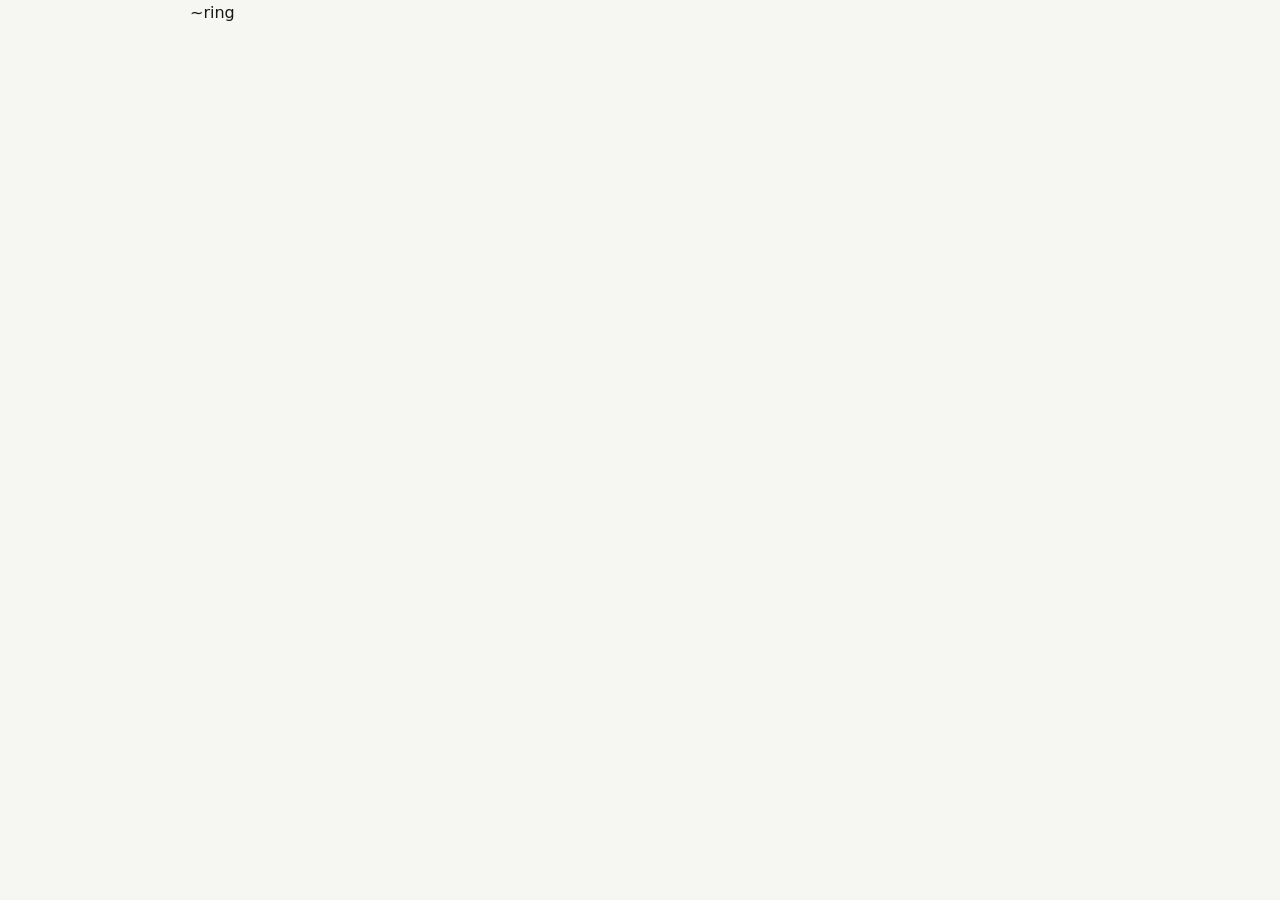
==== docs/index.html @ 3fb8ab79 "Simplify site to centered ~ring" ====
<!doctype html>
<html lang="ja">
<head>
<meta charset="utf-8">
<meta name="viewport" content="width=device-width,initial-scale=1">
<title>~ring</title>
<link rel="stylesheet" href="./style.css">
</head>
<body>
<main>~ring</main>
</body>
</html>
---- docs/style.css ----
:root{font-family:ui-sans-serif,system-ui,-apple-system,BlinkMacSystemFont,"Segoe UI",sans-serif;color:#171717;background:#f6f6f2;line-height:1.6}
*{box-sizing:border-box}
body{margin:0}
main{width:min(900px,calc(100% - 32px));margin:auto}
header{padding:88px 0 56px;border-bottom:1px solid #d8d8d2}
.eyebrow{font-size:.78rem;letter-spacing:.14em;color:#777;margin:0 0 12px}
h1{font-size:clamp(4rem,15vw,8rem);line-height:.8;letter-spacing:-.08em;margin:0 0 28px}
h2{font-size:1.5rem;margin:0}
.lead{font-size:1.15rem;max-width:600px;color:#555}
nav{display:flex;gap:12px;align-items:center;margin-top:28px}
a{color:inherit}
.button{display:inline-block;background:#171717;color:white;text-decoration:none;padding:10px 16px;border-radius:8px}.button.secondary{background:white;color:#171717;border:1px solid #d8d8d2}.ring-buttons{display:flex;gap:10px;flex-wrap:wrap;margin:18px 0 12px}.ring-buttons .button{min-width:120px;text-align:center}
section{padding:48px 0;border-bottom:1px solid #d8d8d2}
.section-head{display:flex;justify-content:space-between;align-items:baseline;margin-bottom:20px}
#count,.muted,small{color:#777}
.members{display:grid;grid-template-columns:repeat(auto-fit,minmax(240px,1fr));gap:12px}
.member{padding:20px;background:white;border:1px solid #ddd;border-radius:10px}
.member h3{margin:0 0 5px;font-size:1.05rem}
.member p{margin:0 0 12px;color:#555}
pre{overflow:auto;background:#171717;color:#eee;padding:18px;border-radius:10px}
code{font-family:ui-monospace,SFMono-Regular,Menlo,monospace;font-size:.9rem}
.join p{max-width:650px;color:#555}
@media(max-width:600px){header{padding:56px 0 40px}.members{grid-template-columns:1fr}}
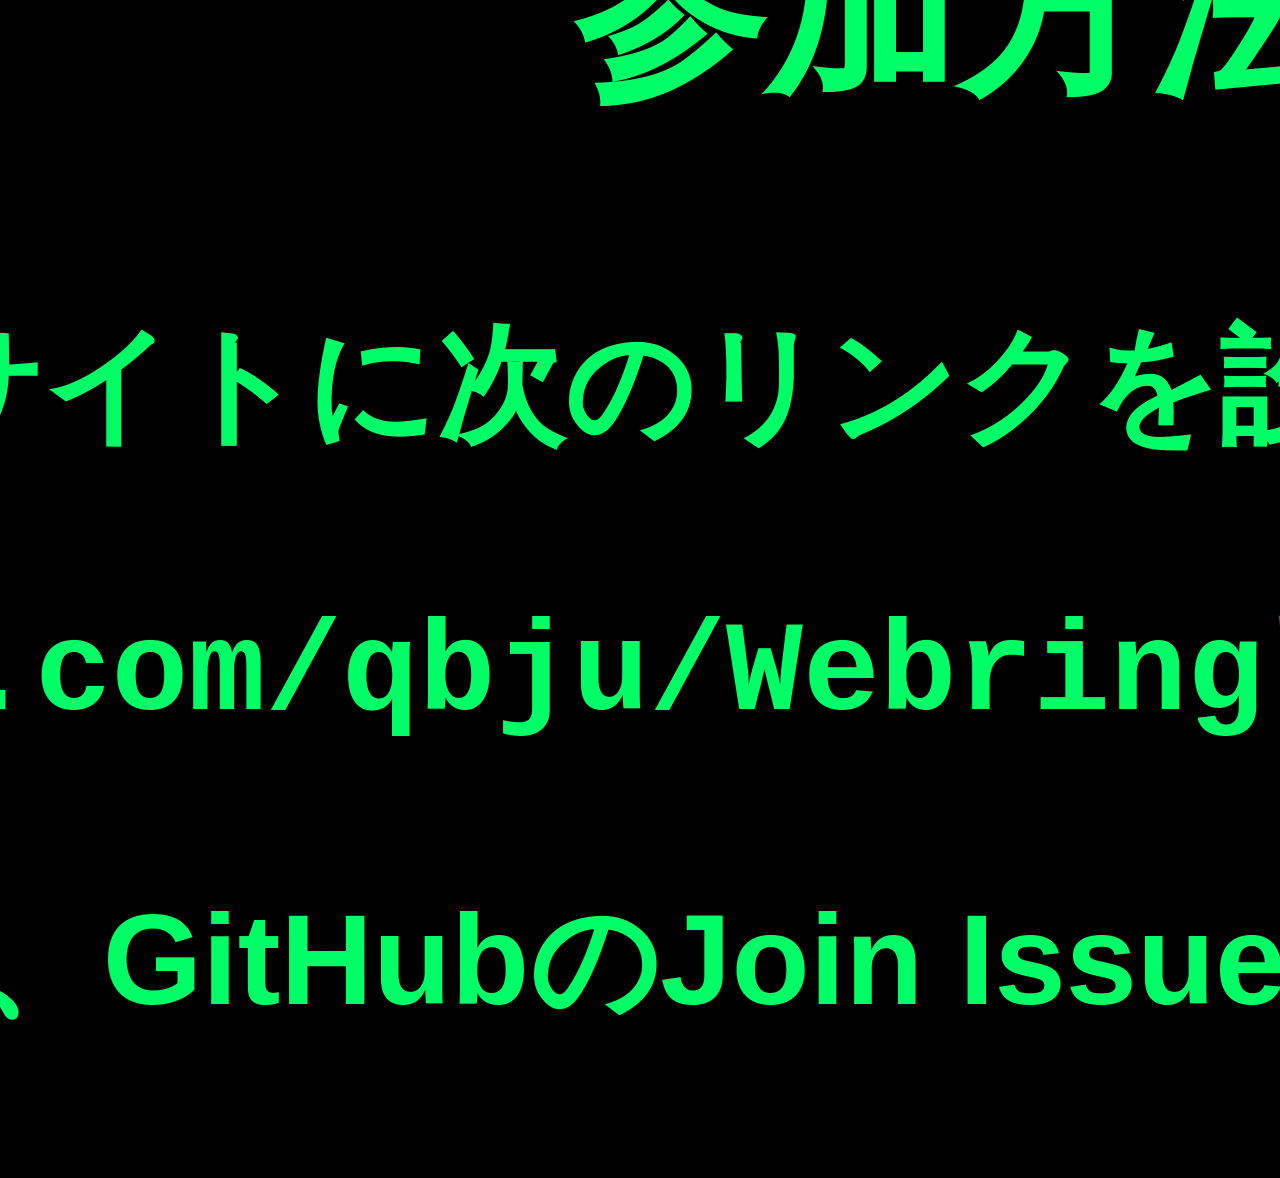
==== commit 60ae2af2: "Add participation instructions to site" ====
--- a/docs/index.html
+++ b/docs/index.html
@@ -7,6 +7,14 @@
 <link rel="stylesheet" href="./style.css">
 </head>
 <body>
-<main>~ring</main>
+<main>
+  <h1>~ring</h1>
+  <section>
+    <h2>参加方法</h2>
+    <p>自分のサイトに次のリンクを設置してください。</p>
+    <pre><code>&lt;a href="https://github.com/qbju/Webring" data-webring="~ring"&gt;~ring&lt;/a&gt;</code></pre>
+    <p>設置できたら、GitHubのJoin Issueから申請してください。</p>
+  </section>
+</main>
 </body>
 </html>
--- a/docs/style.css
+++ b/docs/style.css
@@ -1,23 +1,4 @@
-:root{font-family:ui-sans-serif,system-ui,-apple-system,BlinkMacSystemFont,"Segoe UI",sans-serif;color:#171717;background:#f6f6f2;line-height:1.6}
 *{box-sizing:border-box}
-body{margin:0}
-main{width:min(900px,calc(100% - 32px));margin:auto}
-header{padding:88px 0 56px;border-bottom:1px solid #d8d8d2}
-.eyebrow{font-size:.78rem;letter-spacing:.14em;color:#777;margin:0 0 12px}
-h1{font-size:clamp(4rem,15vw,8rem);line-height:.8;letter-spacing:-.08em;margin:0 0 28px}
-h2{font-size:1.5rem;margin:0}
-.lead{font-size:1.15rem;max-width:600px;color:#555}
-nav{display:flex;gap:12px;align-items:center;margin-top:28px}
-a{color:inherit}
-.button{display:inline-block;background:#171717;color:white;text-decoration:none;padding:10px 16px;border-radius:8px}.button.secondary{background:white;color:#171717;border:1px solid #d8d8d2}.ring-buttons{display:flex;gap:10px;flex-wrap:wrap;margin:18px 0 12px}.ring-buttons .button{min-width:120px;text-align:center}
-section{padding:48px 0;border-bottom:1px solid #d8d8d2}
-.section-head{display:flex;justify-content:space-between;align-items:baseline;margin-bottom:20px}
-#count,.muted,small{color:#777}
-.members{display:grid;grid-template-columns:repeat(auto-fit,minmax(240px,1fr));gap:12px}
-.member{padding:20px;background:white;border:1px solid #ddd;border-radius:10px}
-.member h3{margin:0 0 5px;font-size:1.05rem}
-.member p{margin:0 0 12px;color:#555}
-pre{overflow:auto;background:#171717;color:#eee;padding:18px;border-radius:10px}
-code{font-family:ui-monospace,SFMono-Regular,Menlo,monospace;font-size:.9rem}
-.join p{max-width:650px;color:#555}
-@media(max-width:600px){header{padding:56px 0 40px}.members{grid-template-columns:1fr}}
+html,body{margin:0;width:100%;height:100%}
+body{background:#000;color:#00ff66;font-family:"Noto Sans",sans-serif}
+main{width:100%;height:100%;display:flex;align-items:center;justify-content:center;text-align:center;font-size:clamp(3rem,12vw,8rem);font-weight:700}
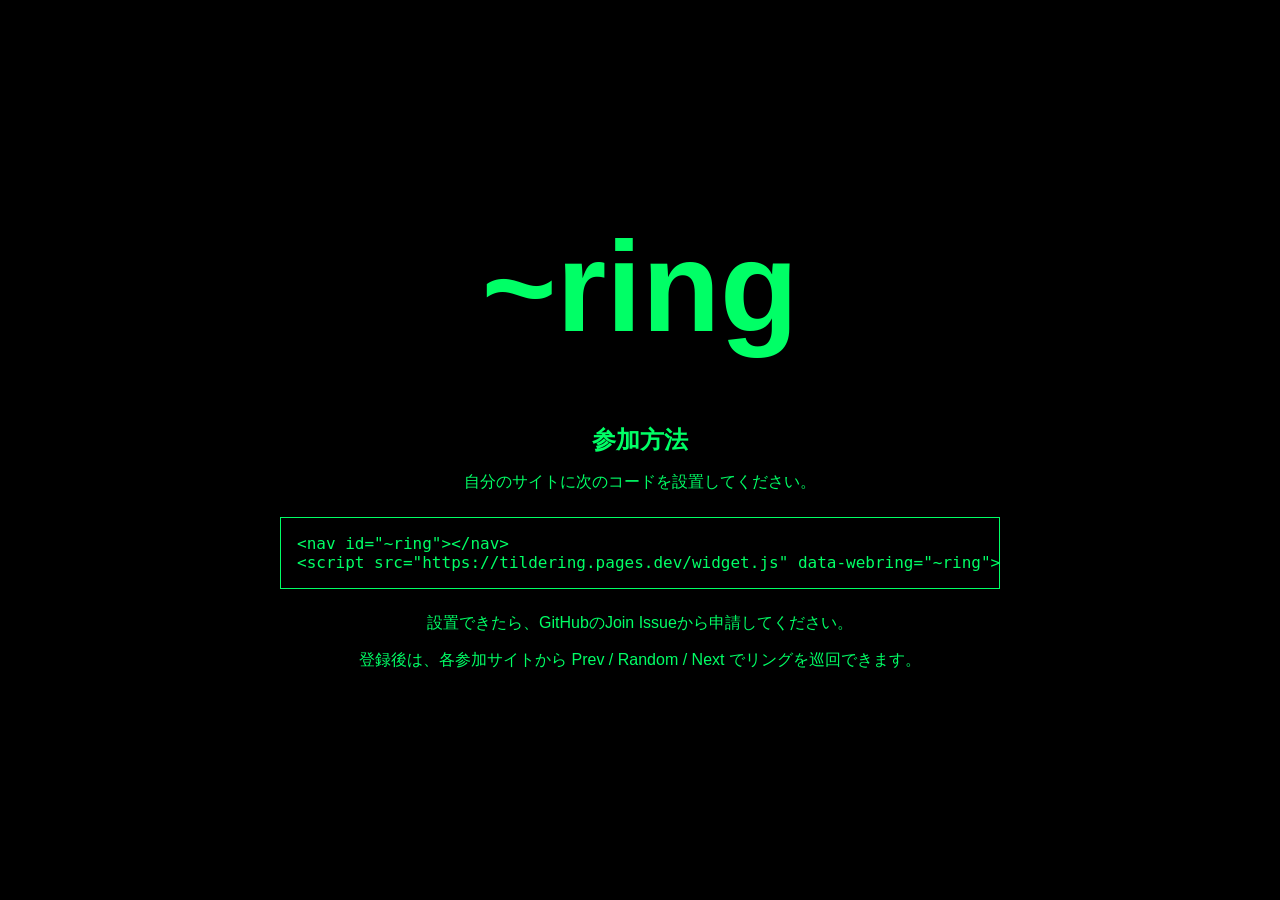
==== commit 7f47ebc4: "feat: add ~ring widget embed instructions" ====
--- a/docs/index.html
+++ b/docs/index.html
@@ -11,9 +11,11 @@
   <h1>~ring</h1>
   <section>
     <h2>参加方法</h2>
-    <p>自分のサイトに次のリンクを設置してください。</p>
-    <pre><code>&lt;a href="https://github.com/qbju/Webring" data-webring="~ring"&gt;~ring&lt;/a&gt;</code></pre>
+    <p>自分のサイトに次のコードを設置してください。</p>
+    <pre><code>&lt;nav id="~ring"&gt;&lt;/nav&gt;
+&lt;script src="https://tildering.pages.dev/widget.js" data-webring="~ring"&gt;&lt;/script&gt;</code></pre>
     <p>設置できたら、GitHubのJoin Issueから申請してください。</p>
+    <p>登録後は、各参加サイトから Prev / Random / Next でリングを巡回できます。</p>
   </section>
 </main>
 </body>
--- a/docs/style.css
+++ b/docs/style.css
@@ -1,4 +1,10 @@
 *{box-sizing:border-box}
-html,body{margin:0;width:100%;height:100%}
+html,body{margin:0;min-height:100%}
 body{background:#000;color:#00ff66;font-family:"Noto Sans",sans-serif}
-main{width:100%;height:100%;display:flex;align-items:center;justify-content:center;text-align:center;font-size:clamp(3rem,12vw,8rem);font-weight:700}
+main{min-height:100vh;display:flex;flex-direction:column;align-items:center;justify-content:center;text-align:center;padding:2rem}
+h1{margin:0 0 4rem;font-size:clamp(3rem,12vw,8rem);font-weight:700}
+section{max-width:720px;width:100%;font-size:1rem}
+h2{font-size:1.5rem;margin:0 0 1rem}
+p{margin:1rem 0}
+pre{overflow:auto;text-align:left;border:1px solid #00ff66;padding:1rem;margin:1.5rem 0;background:#000}
+code{font-family:monospace;color:#00ff66}
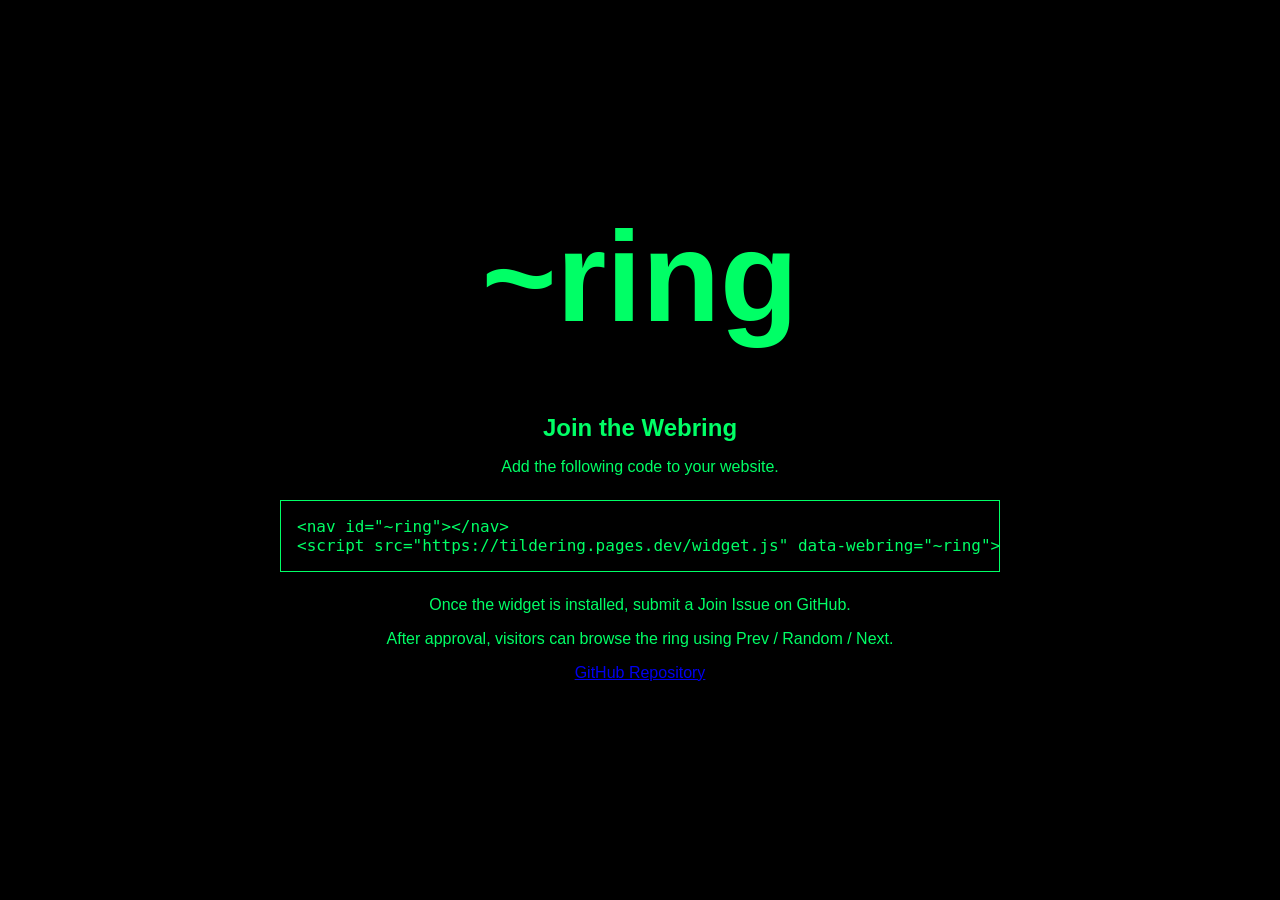
==== commit cef5c976: "Translate official site to English and add GitHub link" ====
--- a/docs/index.html
+++ b/docs/index.html
@@ -1,5 +1,5 @@
 <!doctype html>
-<html lang="ja">
+<html lang="en">
 <head>
 <meta charset="utf-8">
 <meta name="viewport" content="width=device-width,initial-scale=1">
@@ -10,13 +10,16 @@
 <main>
   <h1>~ring</h1>
   <section>
-    <h2>参加方法</h2>
-    <p>自分のサイトに次のコードを設置してください。</p>
+    <h2>Join the Webring</h2>
+    <p>Add the following code to your website.</p>
     <pre><code>&lt;nav id="~ring"&gt;&lt;/nav&gt;
 &lt;script src="https://tildering.pages.dev/widget.js" data-webring="~ring"&gt;&lt;/script&gt;</code></pre>
-    <p>設置できたら、GitHubのJoin Issueから申請してください。</p>
-    <p>登録後は、各参加サイトから Prev / Random / Next でリングを巡回できます。</p>
+    <p>Once the widget is installed, submit a Join Issue on GitHub.</p>
+    <p>After approval, visitors can browse the ring using Prev / Random / Next.</p>
+    <p><a href="https://github.com/qbju/Webring" target="_blank" rel="noopener">GitHub Repository</a></p>
   </section>
+  <nav id="~ring"></nav>
+  <script src="https://tildering.pages.dev/widget.js" data-webring="~ring"></script>
 </main>
 </body>
 </html>
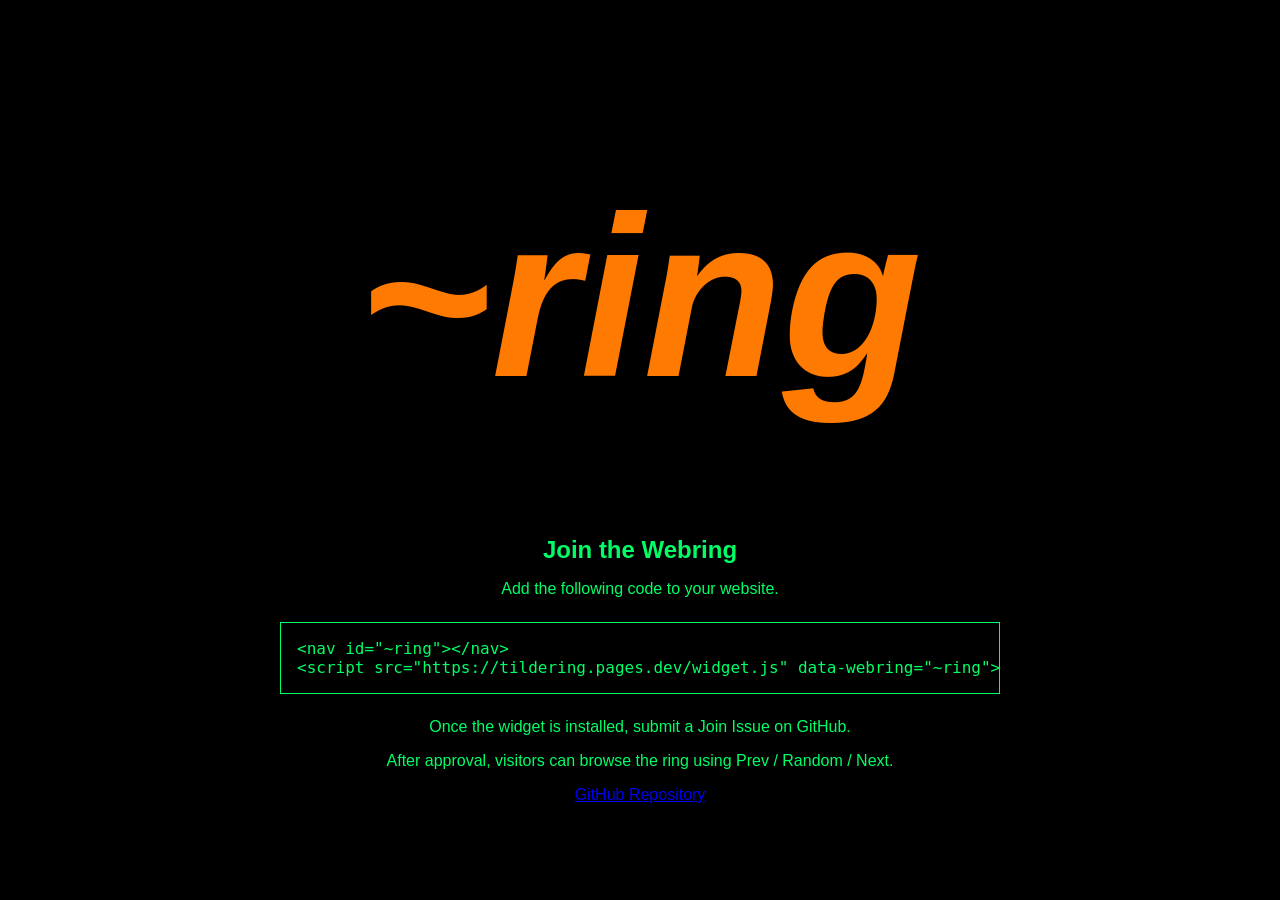
==== commit a4563b1c: "Use ring SVG on official site" ====
--- a/docs/index.html
+++ b/docs/index.html
@@ -8,7 +8,7 @@
 </head>
 <body>
 <main>
-  <h1>~ring</h1>
+  <img class="logo" src="./ring.svg" alt="~ring">
   <section>
     <h2>Join the Webring</h2>
     <p>Add the following code to your website.</p>
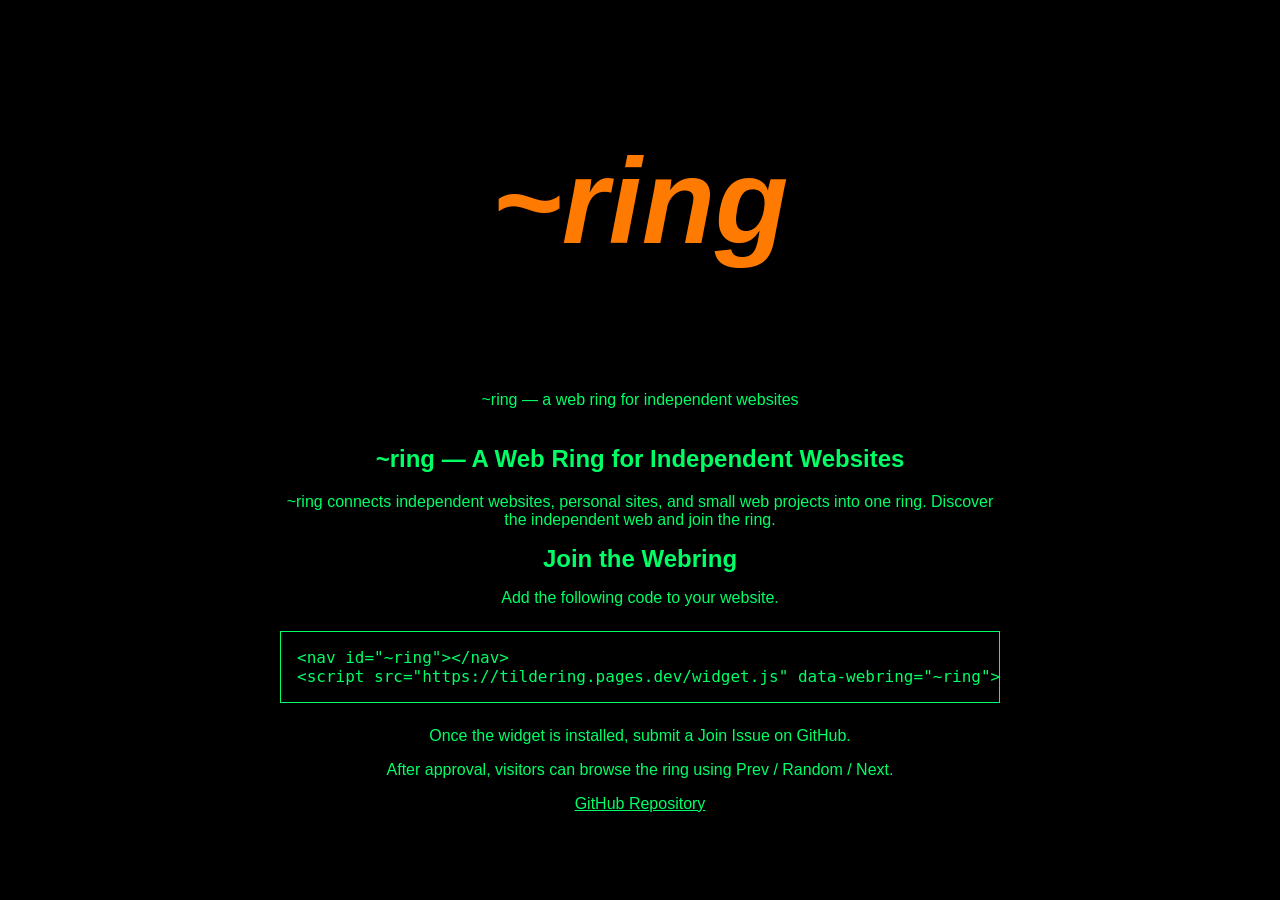
==== commit c8c1e42a: "Improve SEO metadata and page description" ====
--- a/docs/index.html
+++ b/docs/index.html
@@ -3,13 +3,37 @@
 <head>
 <meta charset="utf-8">
 <meta name="viewport" content="width=device-width,initial-scale=1">
-<title>~ring</title>
+<title>~ring — A Web Ring for Independent Websites</title>
+<meta name="description" content="~ring is a web ring connecting independent websites, personal sites, and small web projects. Discover the independent web and join the ring.">
+<meta property="og:type" content="website">
+<meta property="og:title" content="~ring — A Web Ring for Independent Websites">
+<meta property="og:description" content="A web ring connecting independent websites, personal sites, and small web projects. Discover the independent web and join the ring.">
+<meta property="og:url" content="https://tildering.pages.dev/">
+<meta property="og:image" content="https://tildering.pages.dev/ring.svg">
+<meta name="twitter:card" content="summary">
+<meta name="twitter:title" content="~ring — A Web Ring for Independent Websites">
+<meta name="twitter:description" content="A web ring connecting independent websites, personal sites, and small web projects.">
+<link rel="canonical" href="https://tildering.pages.dev/">
+<script type="application/ld+json">
+{
+  "@context": "https://schema.org",
+  "@type": "WebSite",
+  "name": "~ring",
+  "url": "https://tildering.pages.dev/",
+  "description": "A web ring connecting independent websites, personal sites, and small web projects."
+}
+</script>
 <link rel="stylesheet" href="./style.css">
 </head>
 <body>
 <main>
-  <img class="logo" src="./ring.svg" alt="~ring">
+  <figure>
+    <img class="logo" src="./ring.svg" alt="~ring">
+    <figcaption>~ring — a web ring for independent websites</figcaption>
+  </figure>
   <section>
+    <h1>~ring — A Web Ring for Independent Websites</h1>
+    <p>~ring connects independent websites, personal sites, and small web projects into one ring. Discover the independent web and join the ring.</p>
     <h2>Join the Webring</h2>
     <p>Add the following code to your website.</p>
     <pre><code>&lt;nav id="~ring"&gt;&lt;/nav&gt;
--- a/docs/style.css
+++ b/docs/style.css
@@ -2,9 +2,10 @@
 html,body{margin:0;min-height:100%}
 body{background:#000;color:#00ff66;font-family:"Noto Sans",sans-serif}
 main{min-height:100vh;display:flex;flex-direction:column;align-items:center;justify-content:center;text-align:center;padding:2rem}
-h1{margin:0 0 4rem;font-size:clamp(3rem,12vw,8rem);font-weight:700}
+.logo{display:block;width:min(80vw,640px);height:auto;margin:0 0 4rem}
 section{max-width:720px;width:100%;font-size:1rem}
 h2{font-size:1.5rem;margin:0 0 1rem}
 p{margin:1rem 0}
+a{color:#00ff66}
 pre{overflow:auto;text-align:left;border:1px solid #00ff66;padding:1rem;margin:1.5rem 0;background:#000}
 code{font-family:monospace;color:#00ff66}
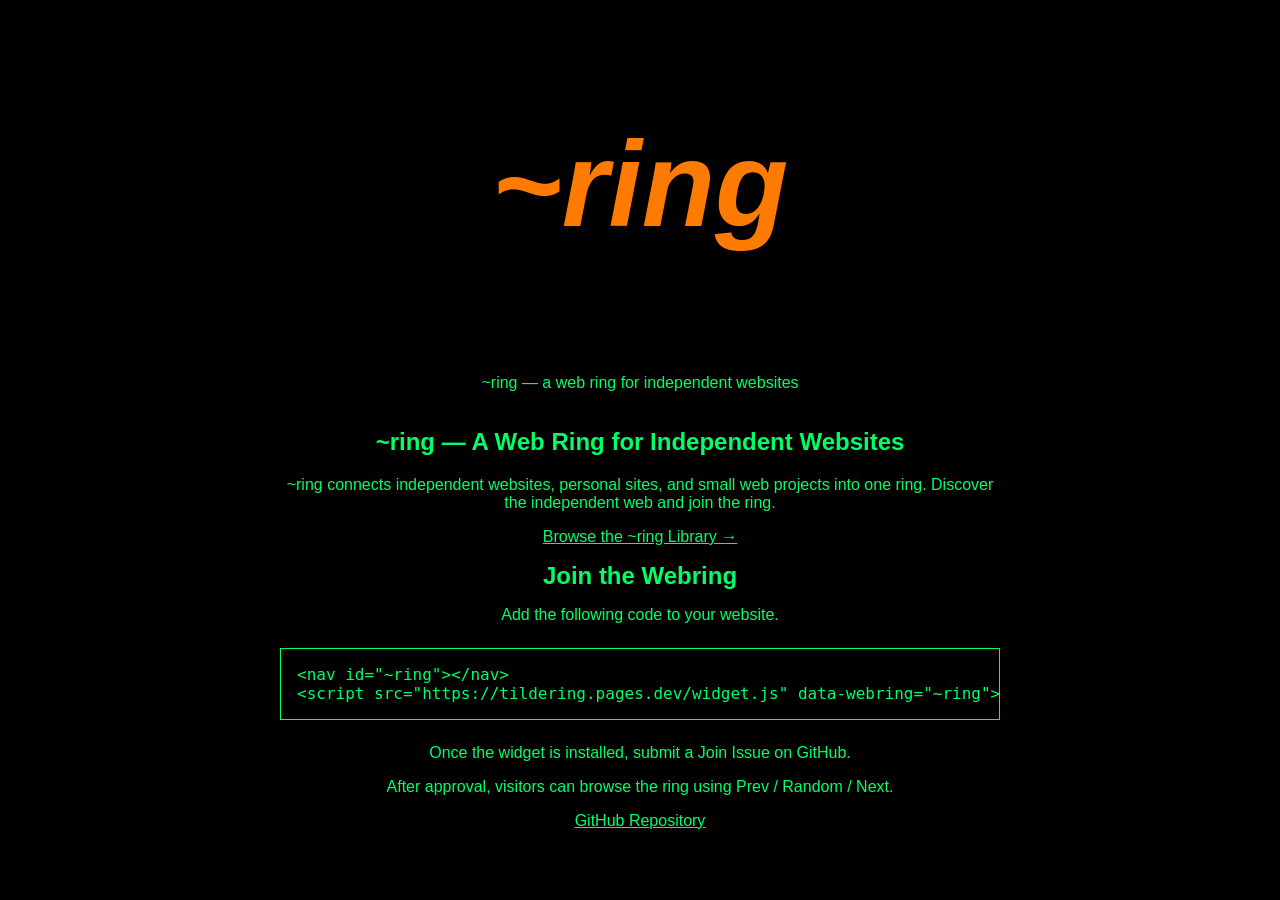
==== commit 69b517e1: "Link to the member library" ====
--- a/docs/index.html
+++ b/docs/index.html
@@ -34,6 +34,7 @@
   <section>
     <h1>~ring — A Web Ring for Independent Websites</h1>
     <p>~ring connects independent websites, personal sites, and small web projects into one ring. Discover the independent web and join the ring.</p>
+    <p><a href="https://tildering.pages.dev/library">Browse the ~ring Library →</a></p>
     <h2>Join the Webring</h2>
     <p>Add the following code to your website.</p>
     <pre><code>&lt;nav id="~ring"&gt;&lt;/nav&gt;
